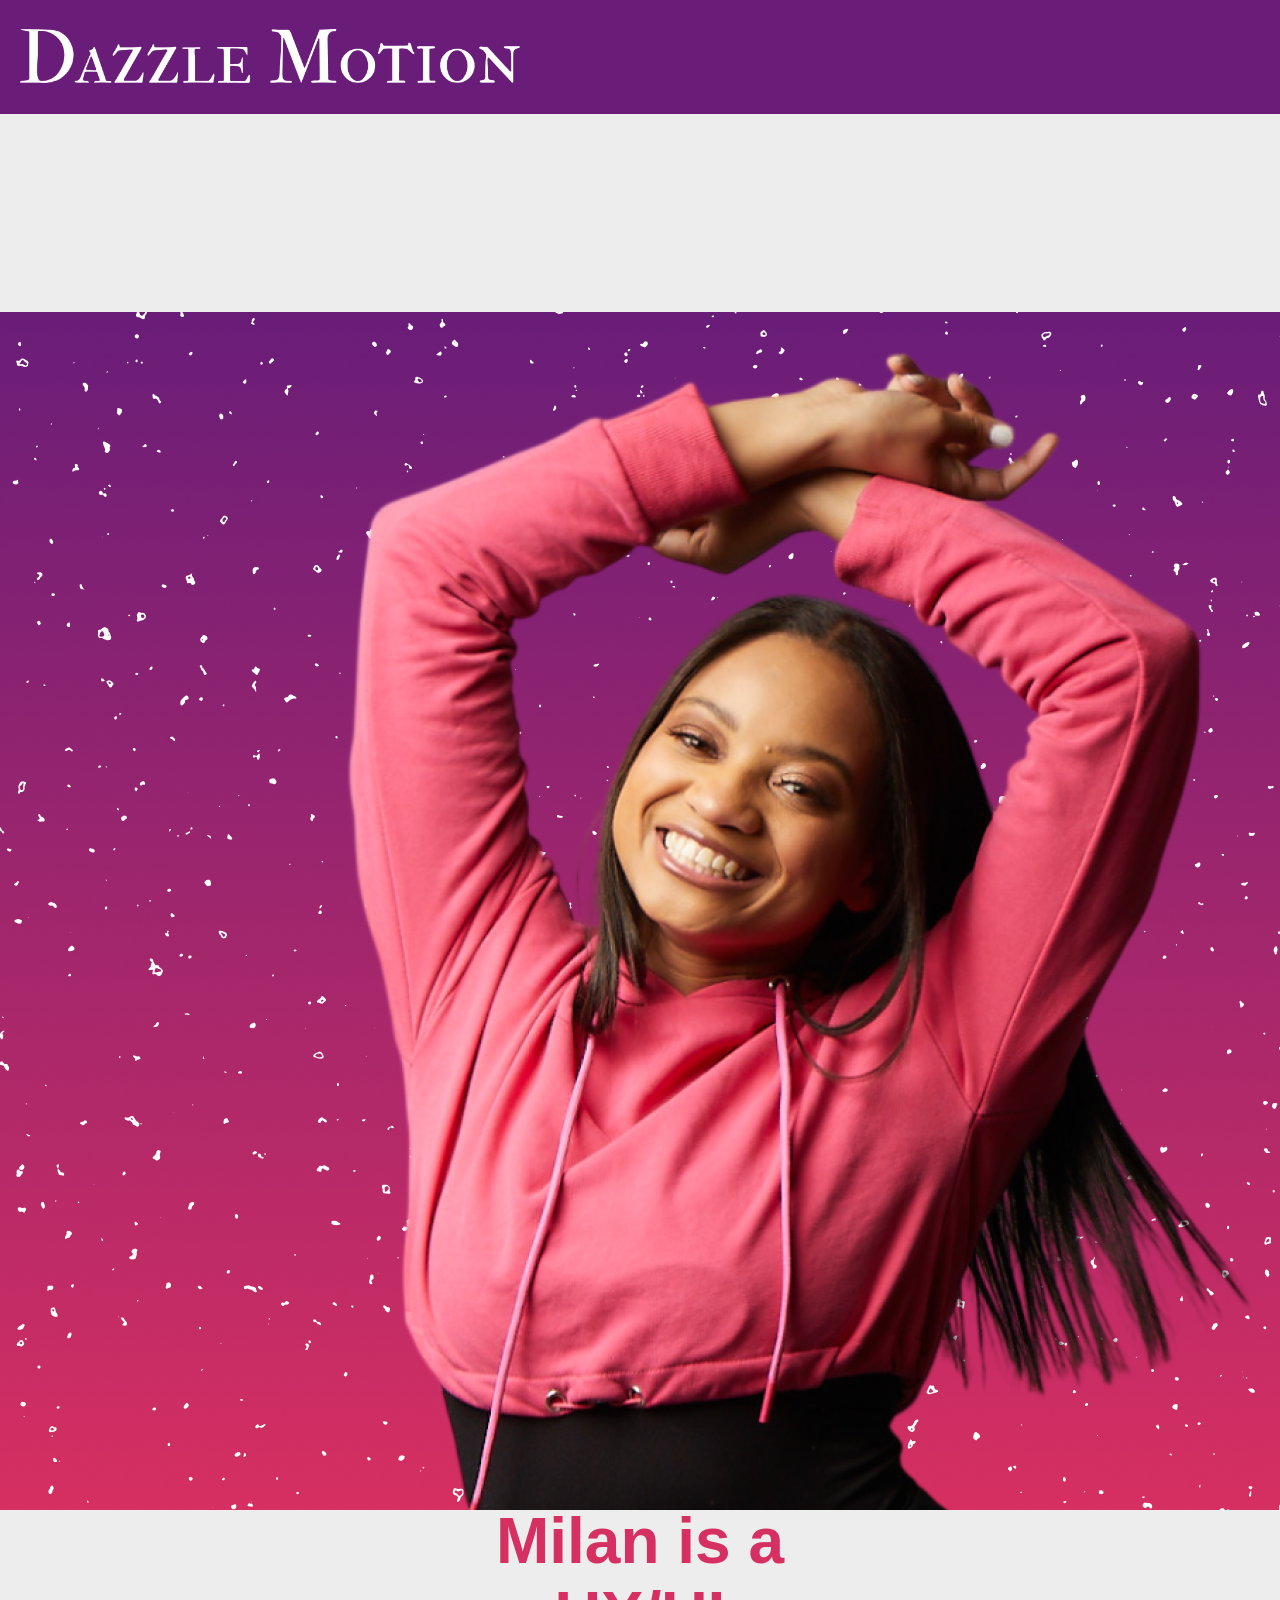
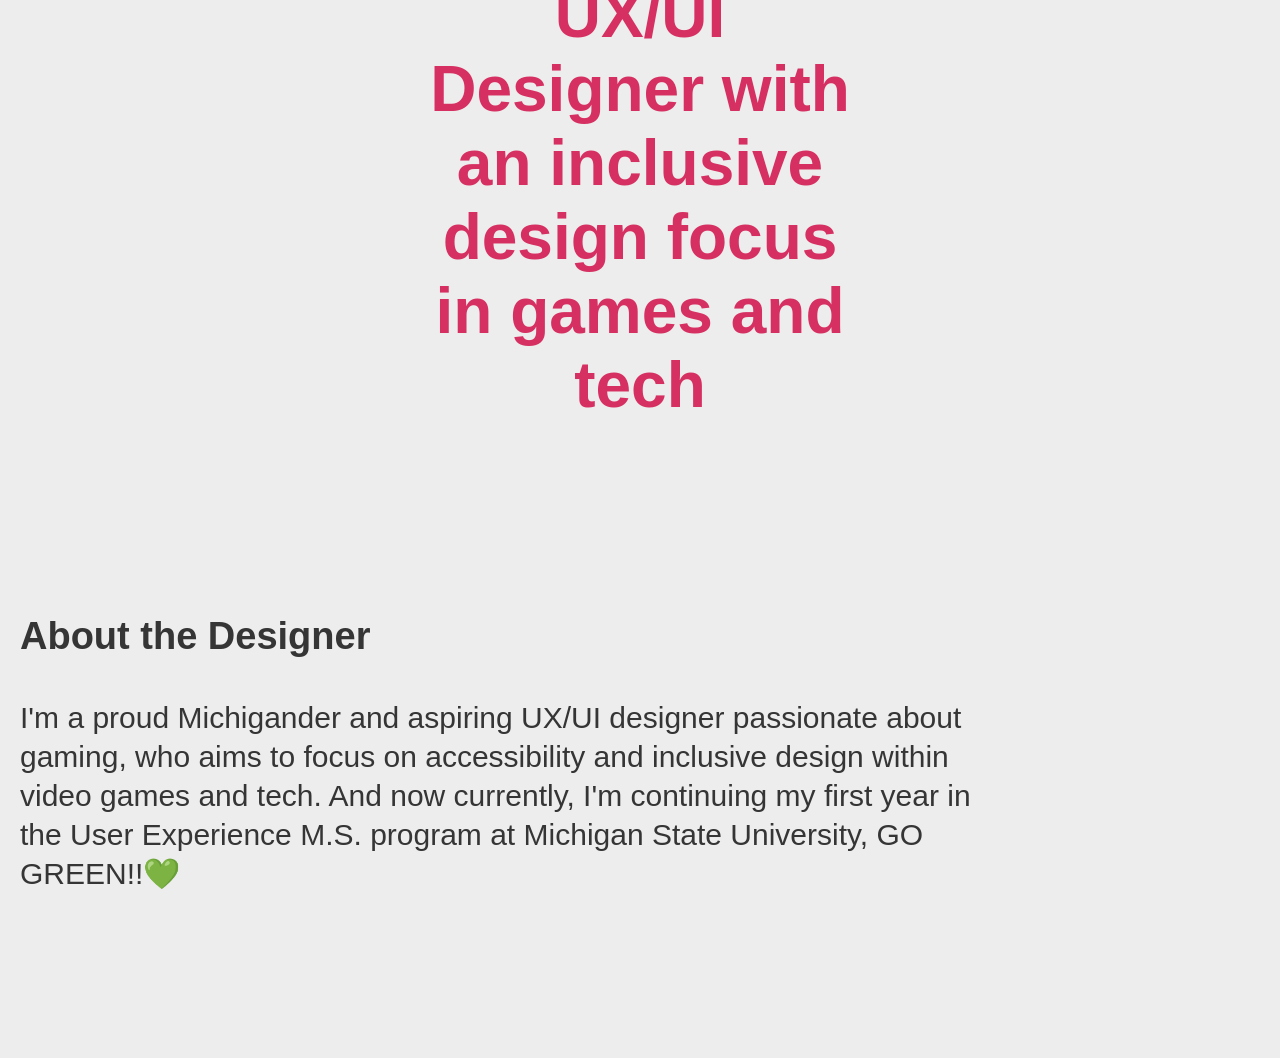
==== index.html @ 1866a819 "Edit 0.2" ====
<!DOCTYPE html>
<html lang="en">
  <head>
    <meta charset="UTF-8">
    <meta name="viewport" content="width=device-width, initial-scale=1.0">
    <title>Homepage</title>
    <link rel="stylesheet" href="screen.css">
  </head>
  <body>
  <h1 id="title">Dazzle Motion</h1>
  <div class="logo">
    <img src="Dazzle Motion Logo.png" alt="Dazzle Motion Logo">
  </div>
  <div class="Home Cover Page" >
    <img src="Home Screen Cover Image.png" alt="Home Cover Page">
  </div>

  <h2>Milan is a UX/UI Designer with an inclusive design focus in games and tech</h2>
  <div>
  <h3>About the Designer</h3>
  <p>I'm a proud Michigander and aspiring UX/UI designer passionate about gaming, who aims to focus on accessibility and inclusive design within video games and tech. And now currently, I'm continuing my first year in the User Experience M.S. program at Michigan State University, GO GREEN!!💚</p>
  </div>
  </body>
</html>
---- screen.css ----
/* Add screen styles below */
body {
    background: #EDEDED;
    margin: 0;
    font-family: Helvetica, Arial, sans-serif;
    padding-bottom: 245px
}

h1 {
    background: #691D78;
    color: #EDEDED;
    margin: 0;
    padding: 20px;
    font-size: 64px;
}

.logo img  {
    margin: 0;
    padding: 20px;
    width: 500px;
    height: auto;  
    position: relative;
    top: -205px;
    background: #691D78;
}

h2 {
    color: #D62F61;
    padding: 20px;
    font-size: 64px;
    margin-top: 70px;
    margin-left: 400px;
    margin-right: 400px;
    text-align: center;
    max-width: 1000px;

}

h3 {
    color: #353535;
    padding: 20px;
    margin: 0;
    font-size: 38px;
    margin-right: 40px;

}

p {
    color: #353535;
    padding: 20px;
    margin: 0;
    font-size: 30px;
    margin-right: 250px;
    line-height: 1.3;

}

div {
position: relative;
top: 100px;
}
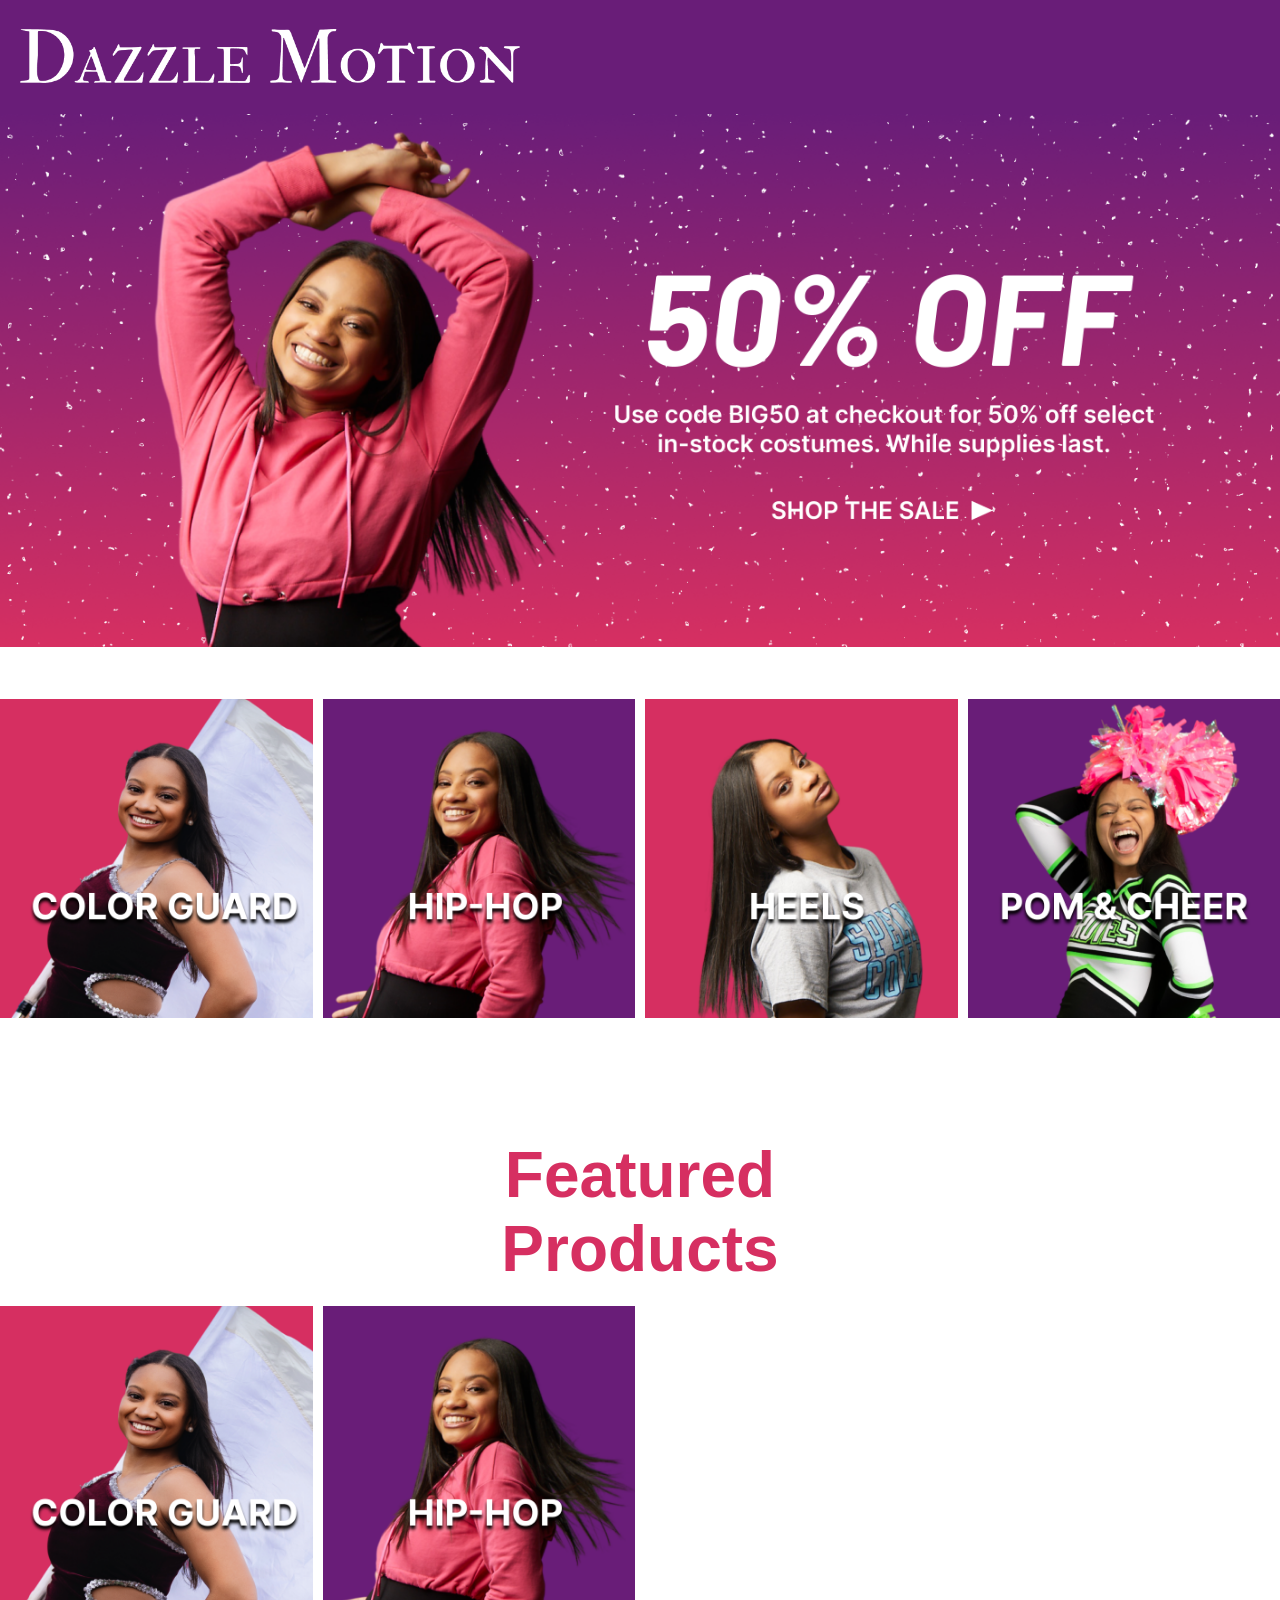
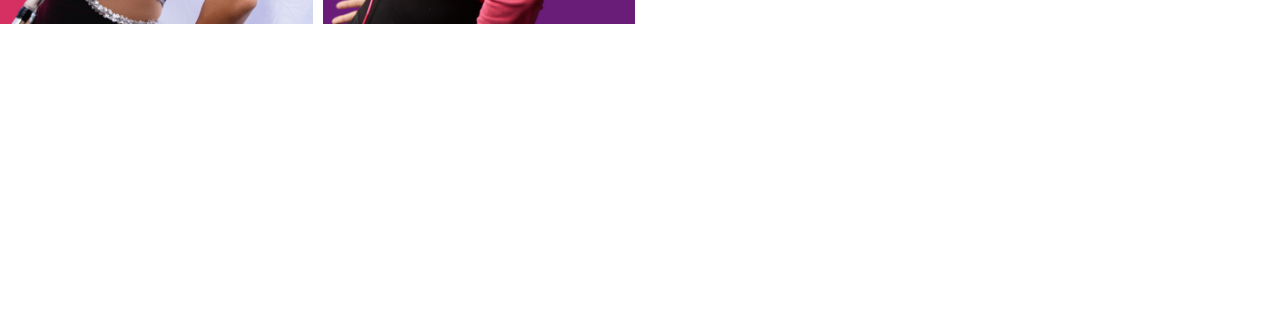
==== commit 74d329fa: "Edit 0.3" ====
--- a/index.html
+++ b/index.html
@@ -11,14 +11,18 @@
   <div class="logo">
     <img src="Dazzle Motion Logo.png" alt="Dazzle Motion Logo">
   </div>
-  <div class="Home Cover Page" >
+  <div class="homecoverpage" >
     <img src="Home Screen Cover Image.png" alt="Home Cover Page">
   </div>
-
-  <h2>Milan is a UX/UI Designer with an inclusive design focus in games and tech</h2>
-  <div>
-  <h3>About the Designer</h3>
-  <p>I'm a proud Michigander and aspiring UX/UI designer passionate about gaming, who aims to focus on accessibility and inclusive design within video games and tech. And now currently, I'm continuing my first year in the User Experience M.S. program at Michigan State University, GO GREEN!!💚</p>
+  <div class="cover-grid">
+    <img src="COLOR GUARD Cover.png" alt="Colorguard Cover">
+    <img src="HIP-HOP Cover.png" alt="Hip hop Cover">
+    <img src="HEELS Cover.png" alt="Heels Cover">
+    <img src="POM & CHEER Cover.png" alt="Pom and Cheer Cover">
   </div>
+  <h2>Featured Products</h2>
+  <div class="cover-grid">
+    <img src="COLOR GUARD Cover.png" alt="Colorguard Cover">
+    <img src="HIP-HOP Cover.png" alt="Hip hop Cover">
   </body>
 </html>
--- a/screen.css
+++ b/screen.css
@@ -1,14 +1,20 @@
 /* Add screen styles below */
+@import url('https://fonts.googleapis.com/css2?family=Inter:ital,opsz@0,14..32;1,14..32&display=swap')
+
+:root {
+    --main-bg-color: #FFFFFF;
+}
+
 body {
-    background: #EDEDED;
+    background: var(--main-bg-color);
     margin: 0;
-    font-family: Helvetica, Arial, sans-serif;
+    font-family: 'Inter', sans-serif;
     padding-bottom: 245px
 }
 
 h1 {
     background: #691D78;
-    color: #EDEDED;
+    color: #FFFFFF;
     margin: 0;
     padding: 20px;
     font-size: 64px;
@@ -24,16 +30,40 @@
     background: #691D78;
 }
 
+.homecoverpage  {
+    margin: 0;
+    padding: 0px;
+    top: -98px;
+}
+
+.homecoverpage img  {
+    max-width: 100%;
+    height: auto; 
+    top: -500px;
+}
+
+.cover-grid  {
+    display: grid;
+    grid-template-columns: repeat(4, 1fr);
+    gap: 10px;
+    top: -50px;
+}
+
+.cover-grid img {
+  width: 100%;
+  height: auto;
+}
+
 h2 {
     color: #D62F61;
     padding: 20px;
     font-size: 64px;
-    margin-top: 70px;
+    margin-top: 50px;
+    margin-bottom: 50px;
     margin-left: 400px;
     margin-right: 400px;
     text-align: center;
     max-width: 1000px;
-
 }
 
 h3 {
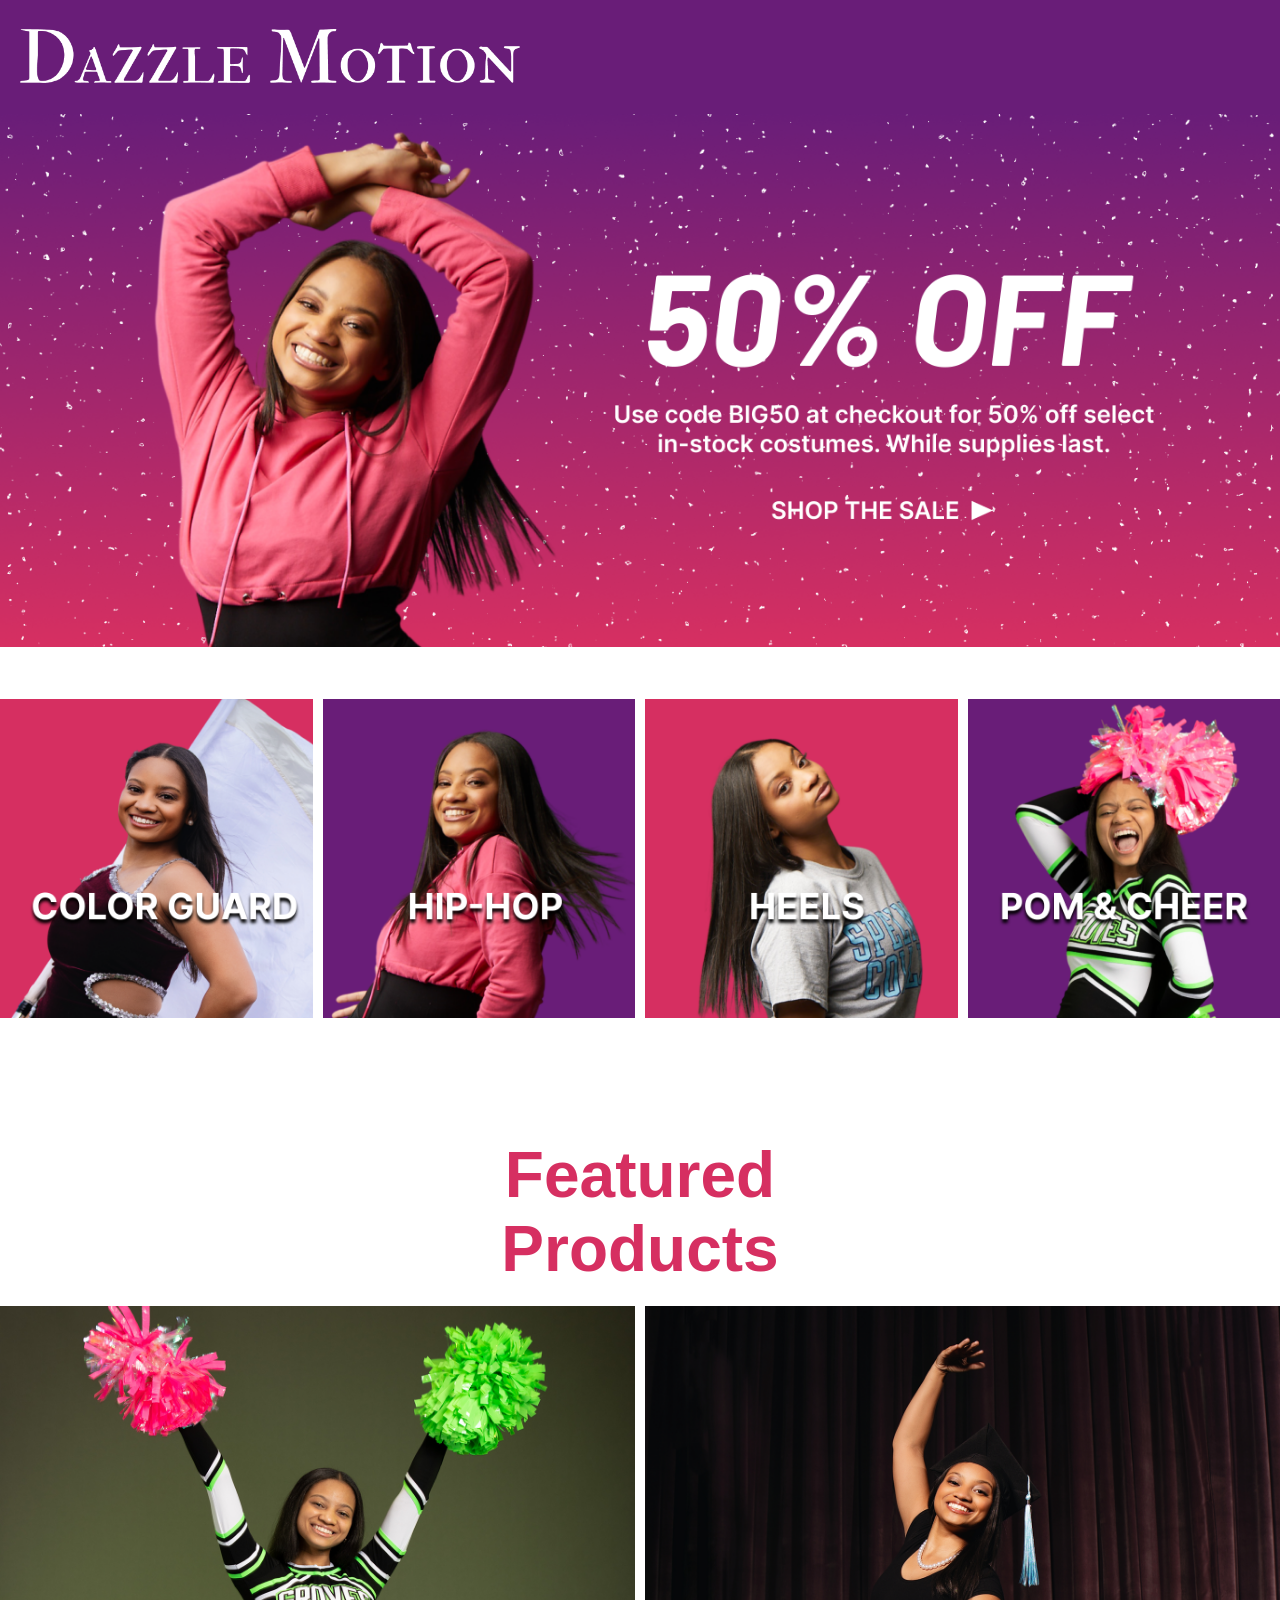
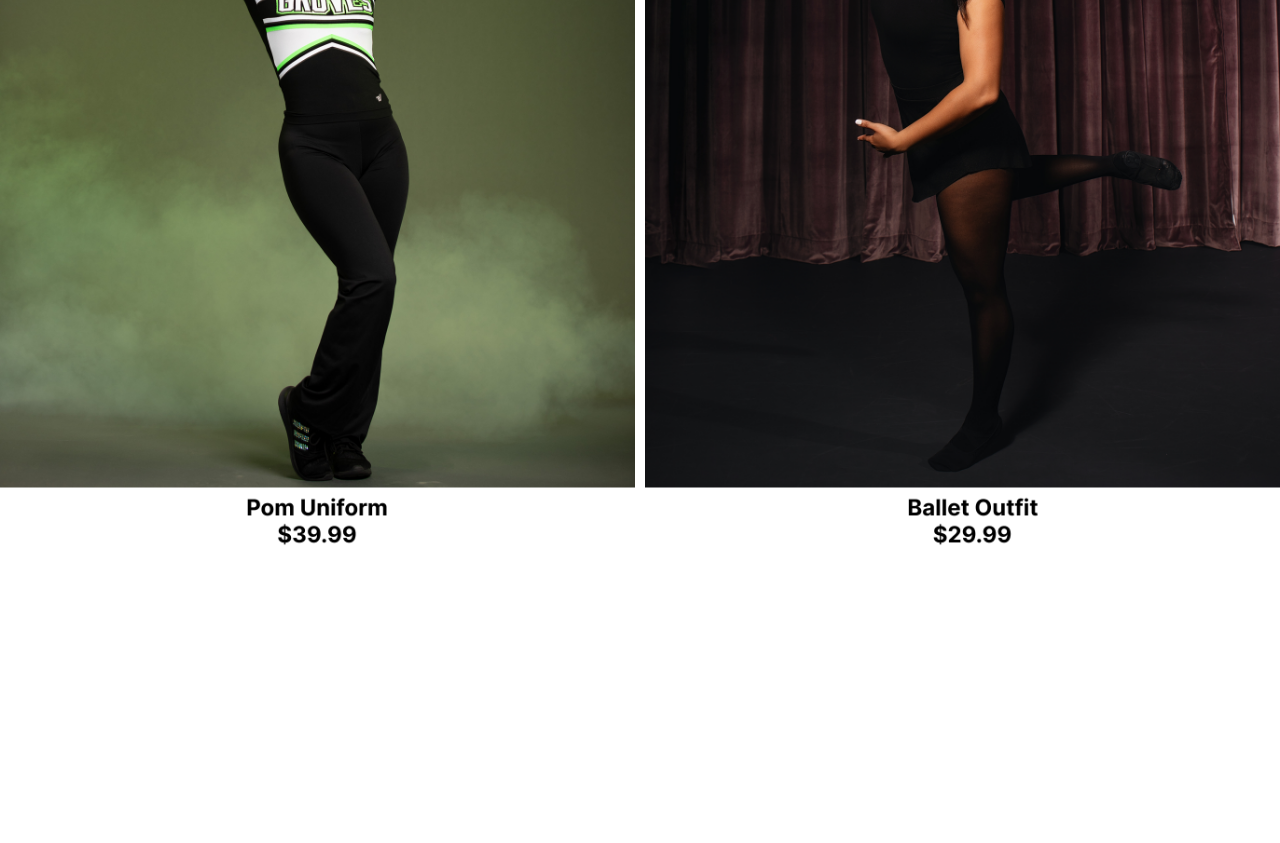
==== commit 3438a8dc: "Edit 0.4" ====
--- a/index.html
+++ b/index.html
@@ -21,8 +21,8 @@
     <img src="POM & CHEER Cover.png" alt="Pom and Cheer Cover">
   </div>
   <h2>Featured Products</h2>
-  <div class="cover-grid">
-    <img src="COLOR GUARD Cover.png" alt="Colorguard Cover">
-    <img src="HIP-HOP Cover.png" alt="Hip hop Cover">
+  <div class="featured-products">
+    <img src="FP_Pom.png" alt="Pom">
+    <img src="FP_Ballet.png" alt="Ballet">
   </body>
 </html>
--- a/screen.css
+++ b/screen.css
@@ -66,6 +66,18 @@
     max-width: 1000px;
 }
 
+.featured-products {
+    display: grid;
+    grid-template-columns: repeat(2, 1fr);
+    gap: 10px;
+    top: -50px;
+}
+
+.featured-products img {
+  width: 100%;
+  height: auto;
+}
+
 h3 {
     color: #353535;
     padding: 20px;
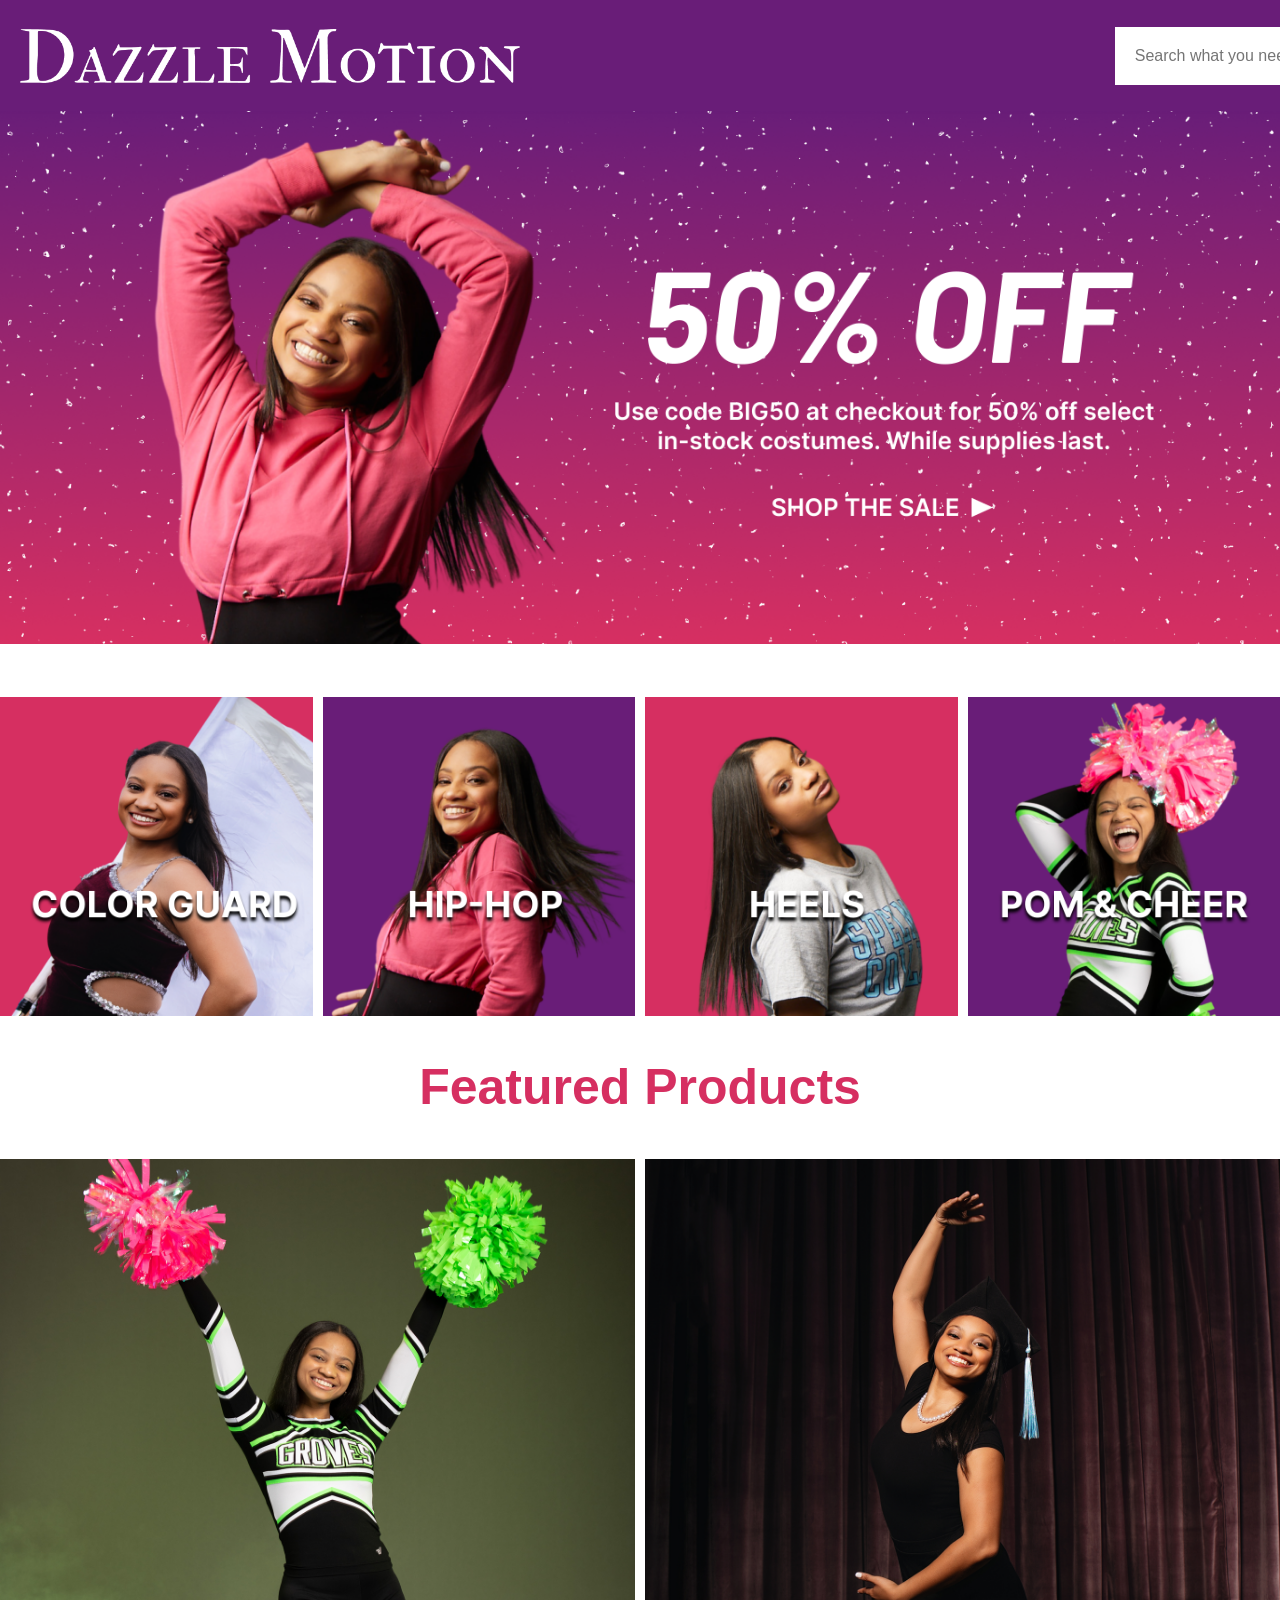
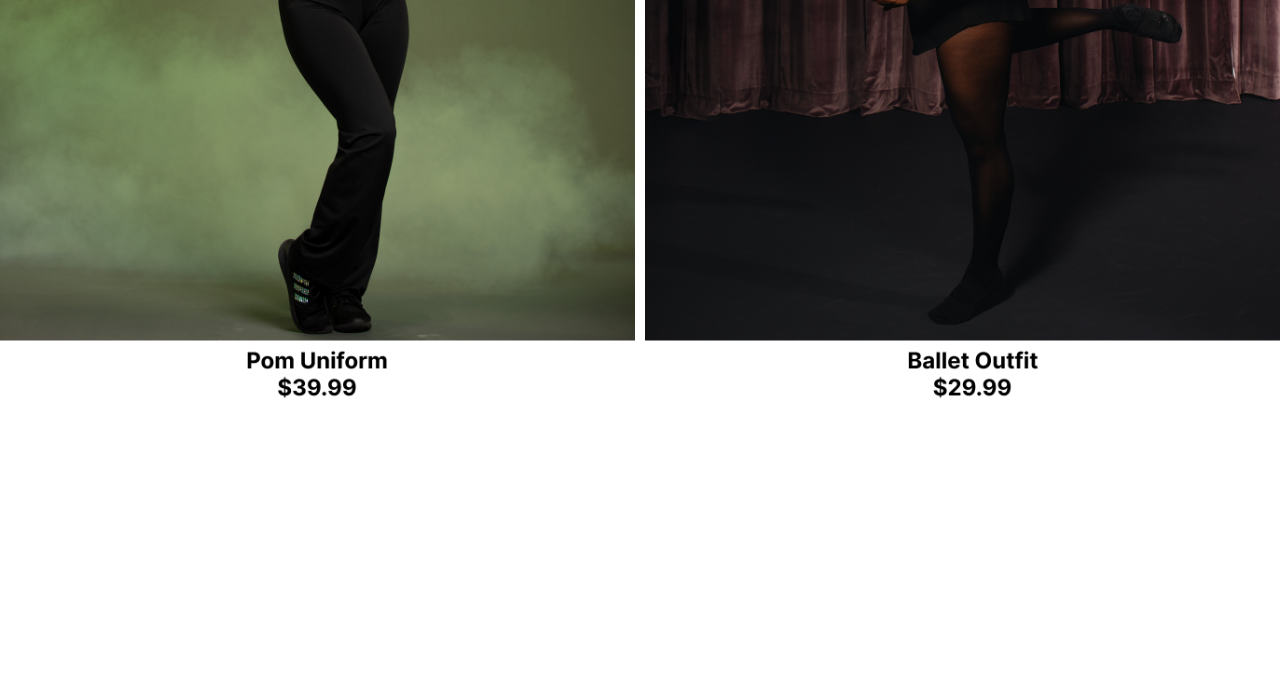
==== commit 87891dc3: "Edit 0.5" ====
--- a/index.html
+++ b/index.html
@@ -11,6 +11,11 @@
   <div class="logo">
     <img src="Dazzle Motion Logo.png" alt="Dazzle Motion Logo">
   </div>
+  <section class="Search">
+        <form action="#">
+          <input type="text" placeholder="Search what you need here"> <input type="button" value="Search">
+        </form>
+      </section>
   <div class="homecoverpage" >
     <img src="Home Screen Cover Image.png" alt="Home Cover Page">
   </div>
@@ -24,5 +29,6 @@
   <div class="featured-products">
     <img src="FP_Pom.png" alt="Pom">
     <img src="FP_Ballet.png" alt="Ballet">
+  </div>
   </body>
 </html>
--- a/screen.css
+++ b/screen.css
@@ -14,7 +14,7 @@
 
 h1 {
     background: #691D78;
-    color: #FFFFFF;
+    color: #691D78;
     margin: 0;
     padding: 20px;
     font-size: 64px;
@@ -30,10 +30,46 @@
     background: #691D78;
 }
 
+.Search {
+    font: 64px;
+    text-align: center;
+    position: relative;
+    top: -190px;
+    margin-left:1000px;
+    overflow-x: hidden;
+}
+
+form {
+    width: 900px;
+}
+
+input[type=text] {
+    font-family: 'Inter', sans-serif;
+    width: 500px;
+    text-align: left;
+    padding: 20px 10px 20px 20px;
+    margin: 5px 0px 0px 0px;
+    font-size: 16px;
+    background-color: white;
+    color: #424242;
+    border: none;
+}
+
+input[type=button] {
+    font-weight: 700;
+    font-size: 30px;
+    padding: 10px 40px 17px 30px;
+    margin-left: -34px;
+    margin-right: 0px;
+    background-color: #D62F61;
+    color: white;
+    border: none;
+}
+
 .homecoverpage  {
     margin: 0;
     padding: 0px;
-    top: -98px;
+    top: -164px;
 }
 
 .homecoverpage img  {
@@ -46,7 +82,7 @@
     display: grid;
     grid-template-columns: repeat(4, 1fr);
     gap: 10px;
-    top: -50px;
+    top: -115px;
 }
 
 .cover-grid img {
@@ -56,14 +92,16 @@
 
 h2 {
     color: #D62F61;
-    padding: 20px;
-    font-size: 64px;
-    margin-top: 50px;
-    margin-bottom: 50px;
+    padding: 10px;
+    font-size: 50px;
+    margin-top: 0px;
+    margin-bottom: 0px;
     margin-left: 400px;
     margin-right: 400px;
     text-align: center;
     max-width: 1000px;
+    position: relative;
+    bottom: 83px;
 }
 
 .featured-products {
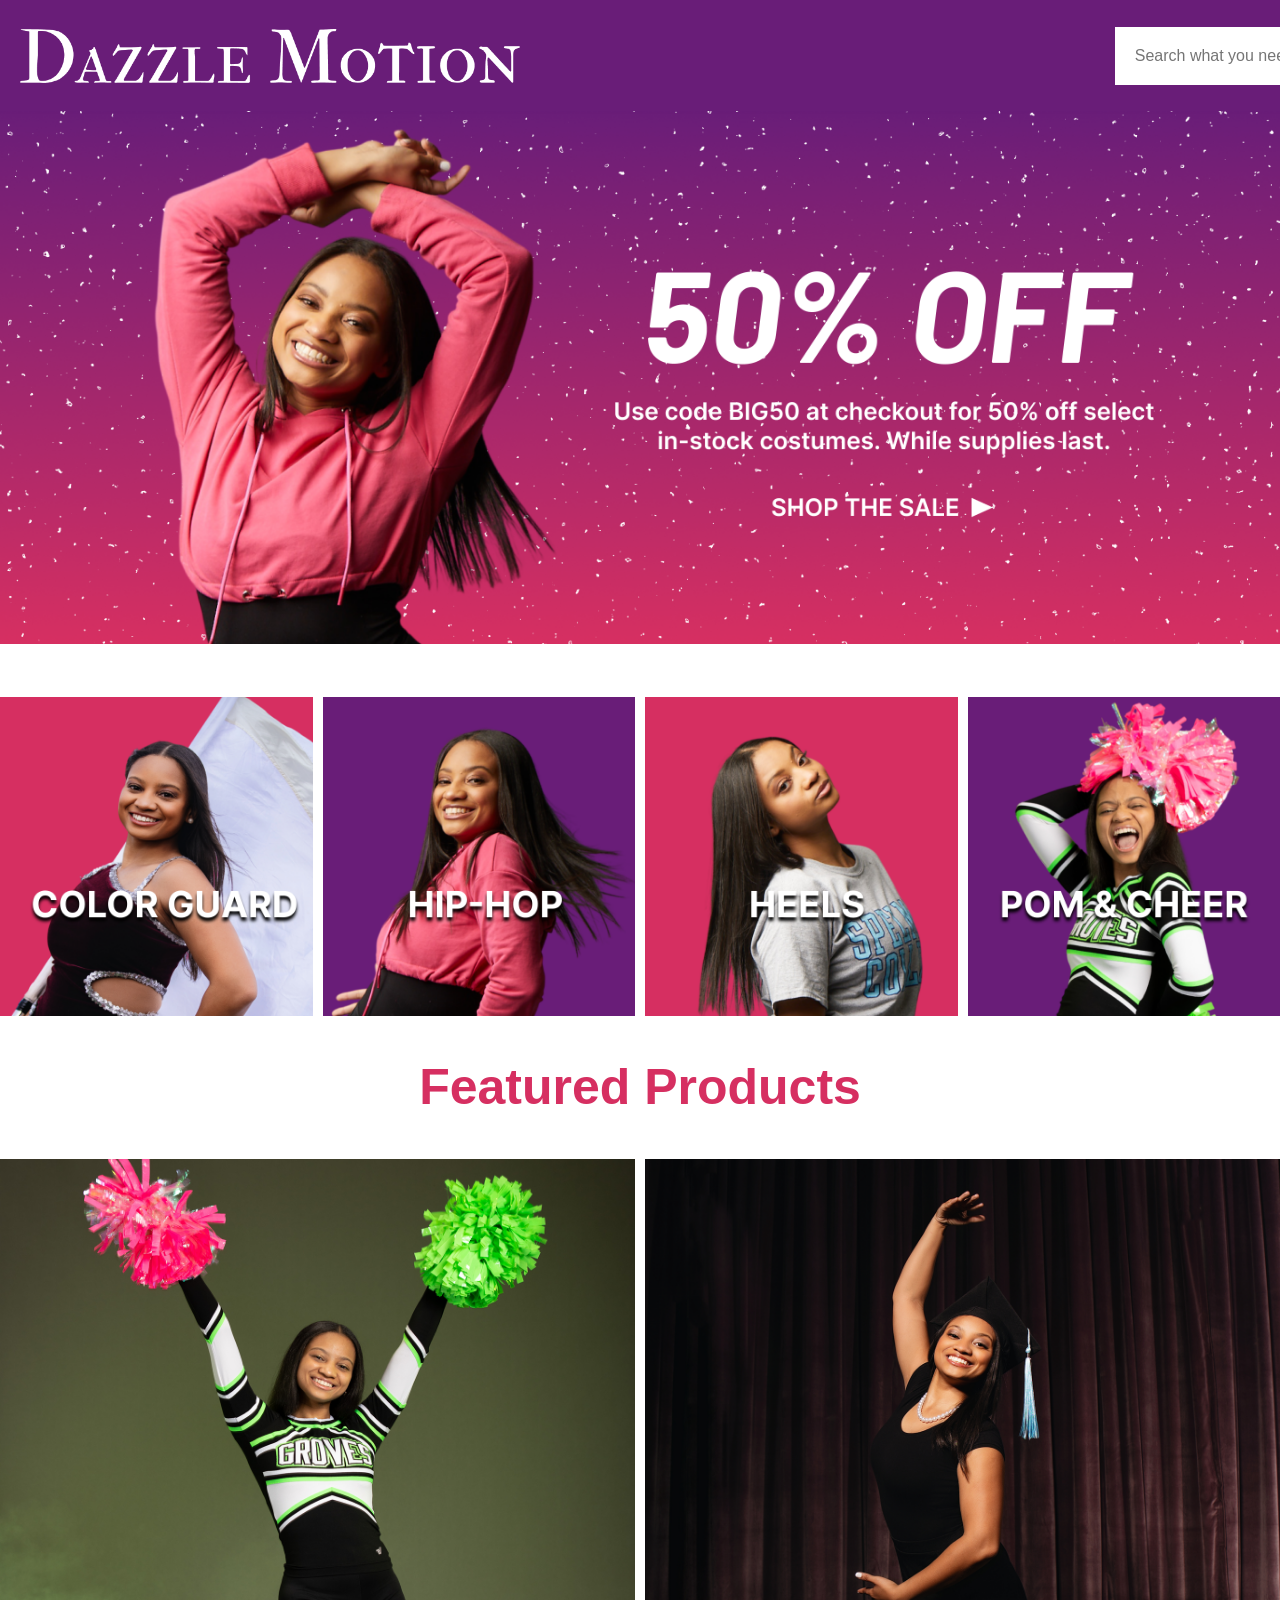
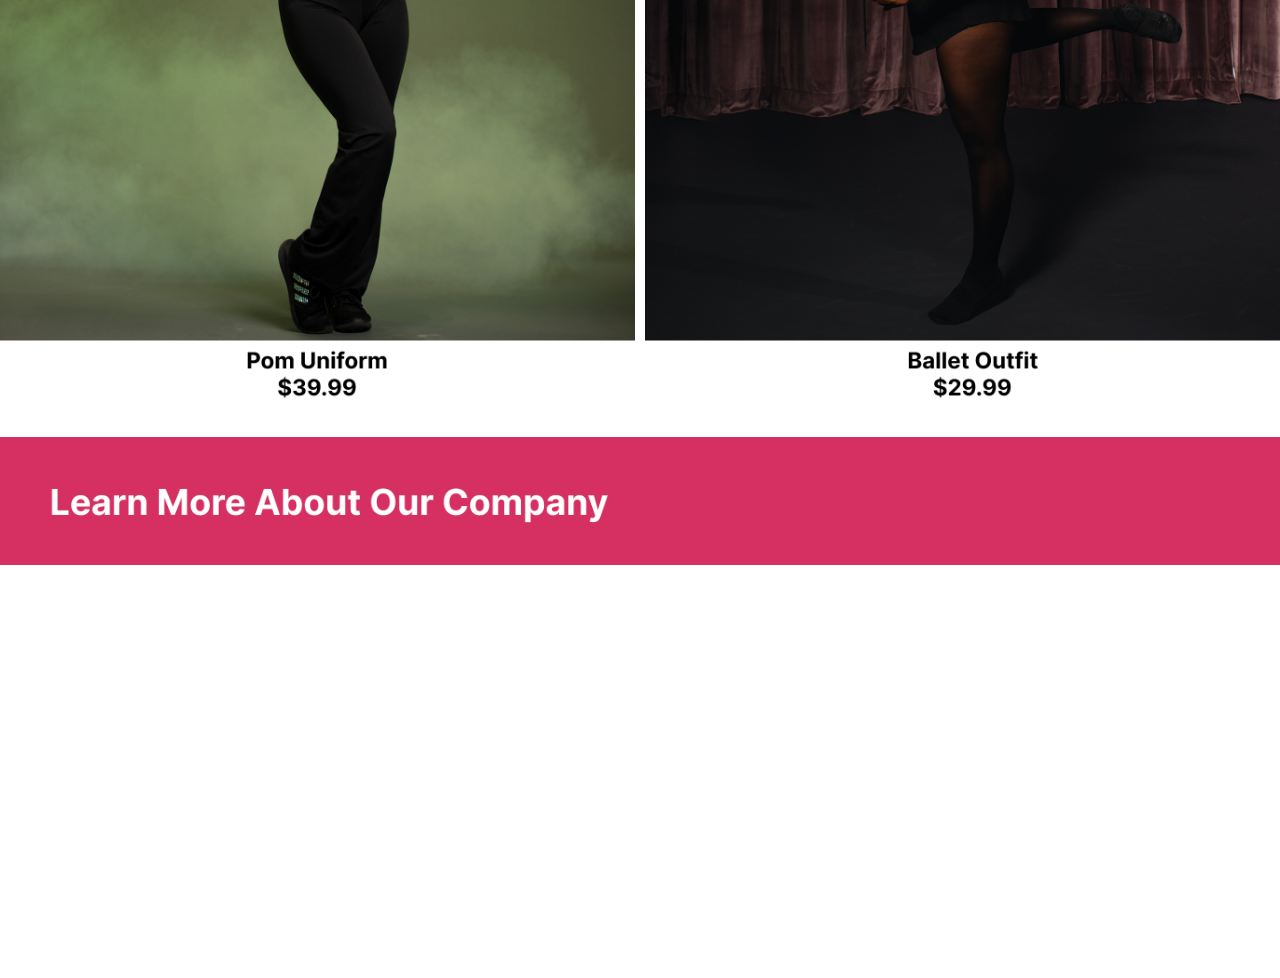
==== commit d36f6182: "Edit 0.6" ====
--- a/index.html
+++ b/index.html
@@ -30,5 +30,8 @@
     <img src="FP_Pom.png" alt="Pom">
     <img src="FP_Ballet.png" alt="Ballet">
   </div>
+  <div class="PB1">
+    <img src="Page Bar 1.png" alt="">
+  </div>
   </body>
 </html>
--- a/screen.css
+++ b/screen.css
@@ -114,7 +114,22 @@
 .featured-products img {
   width: 100%;
   height: auto;
+  margin-bottom: 150px;
 }
+
+.PB1 {
+    margin: 0;
+    padding: 0px;
+    top: -164px;
+    overflow: hidden;
+}
+
+.PB1 img  {
+    max-width: 100%;
+    height: auto; 
+    top: -500px;
+}
+
 
 h3 {
     color: #353535;
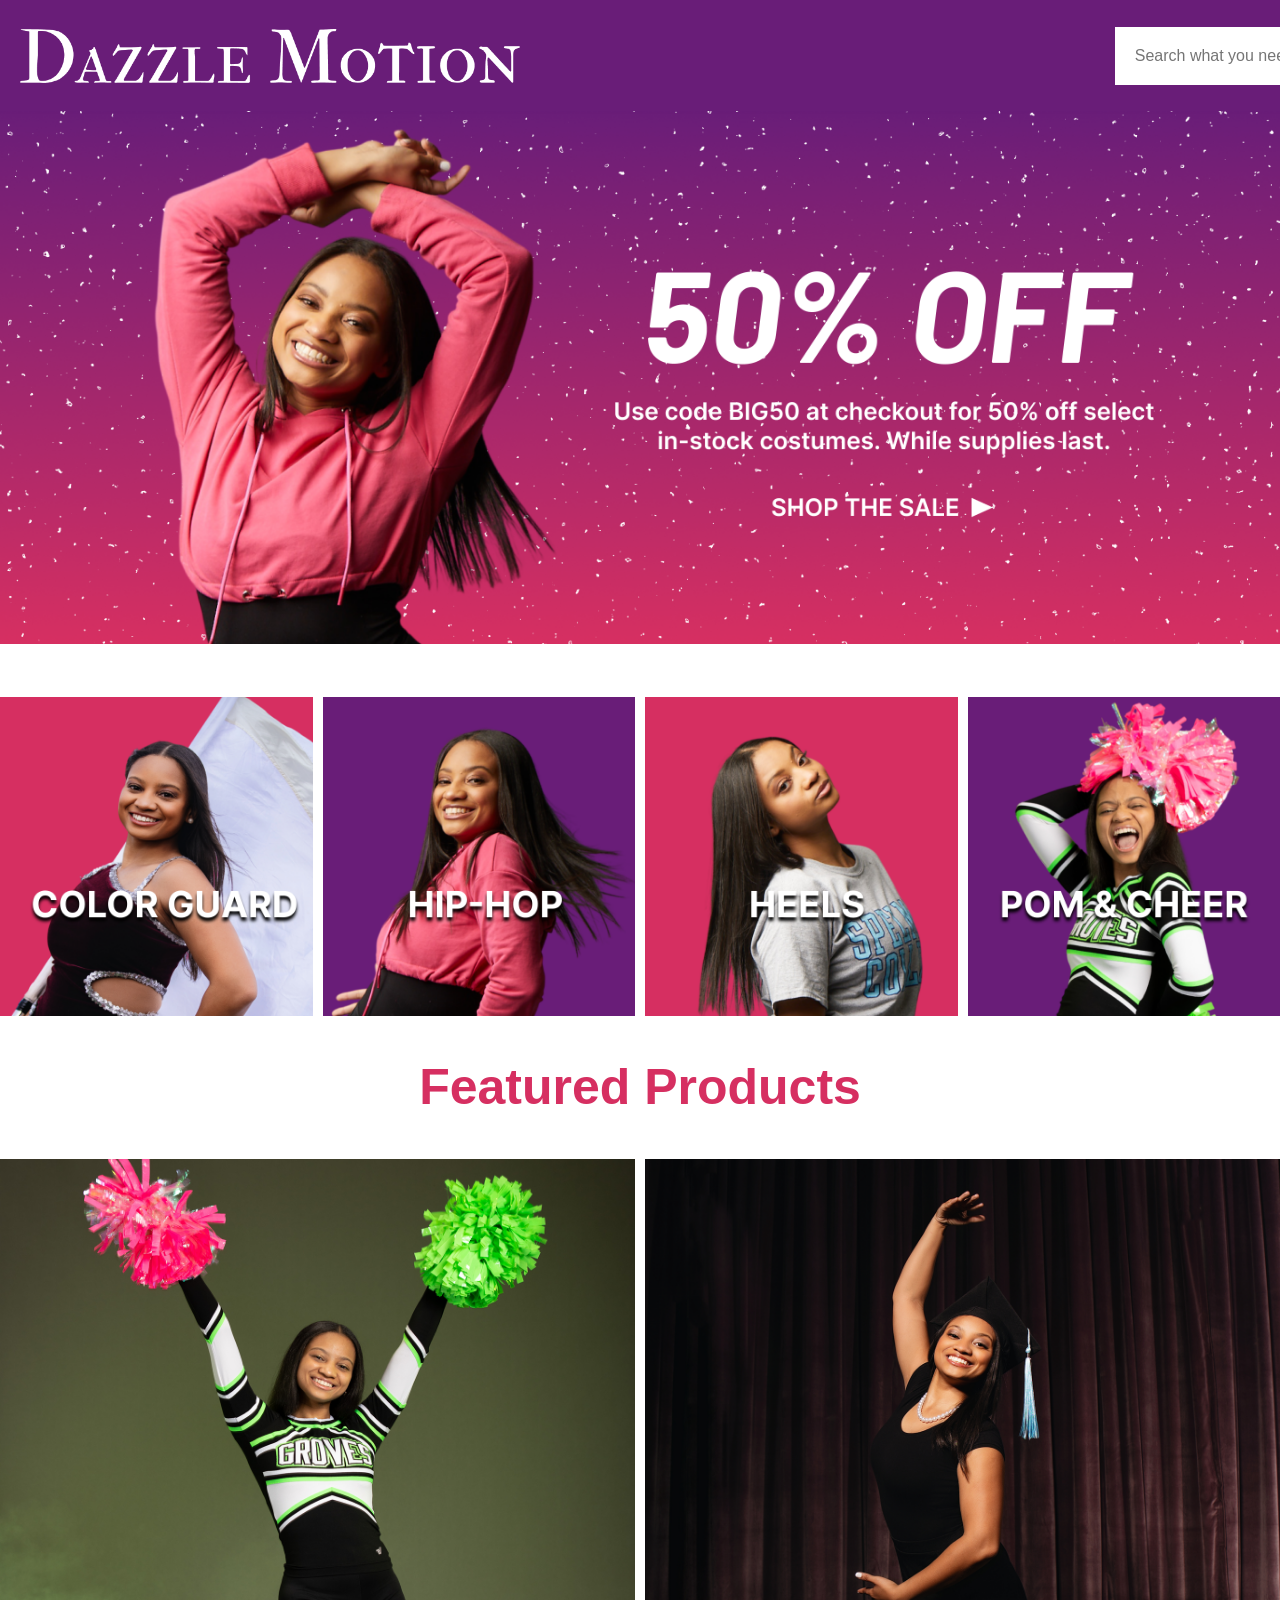
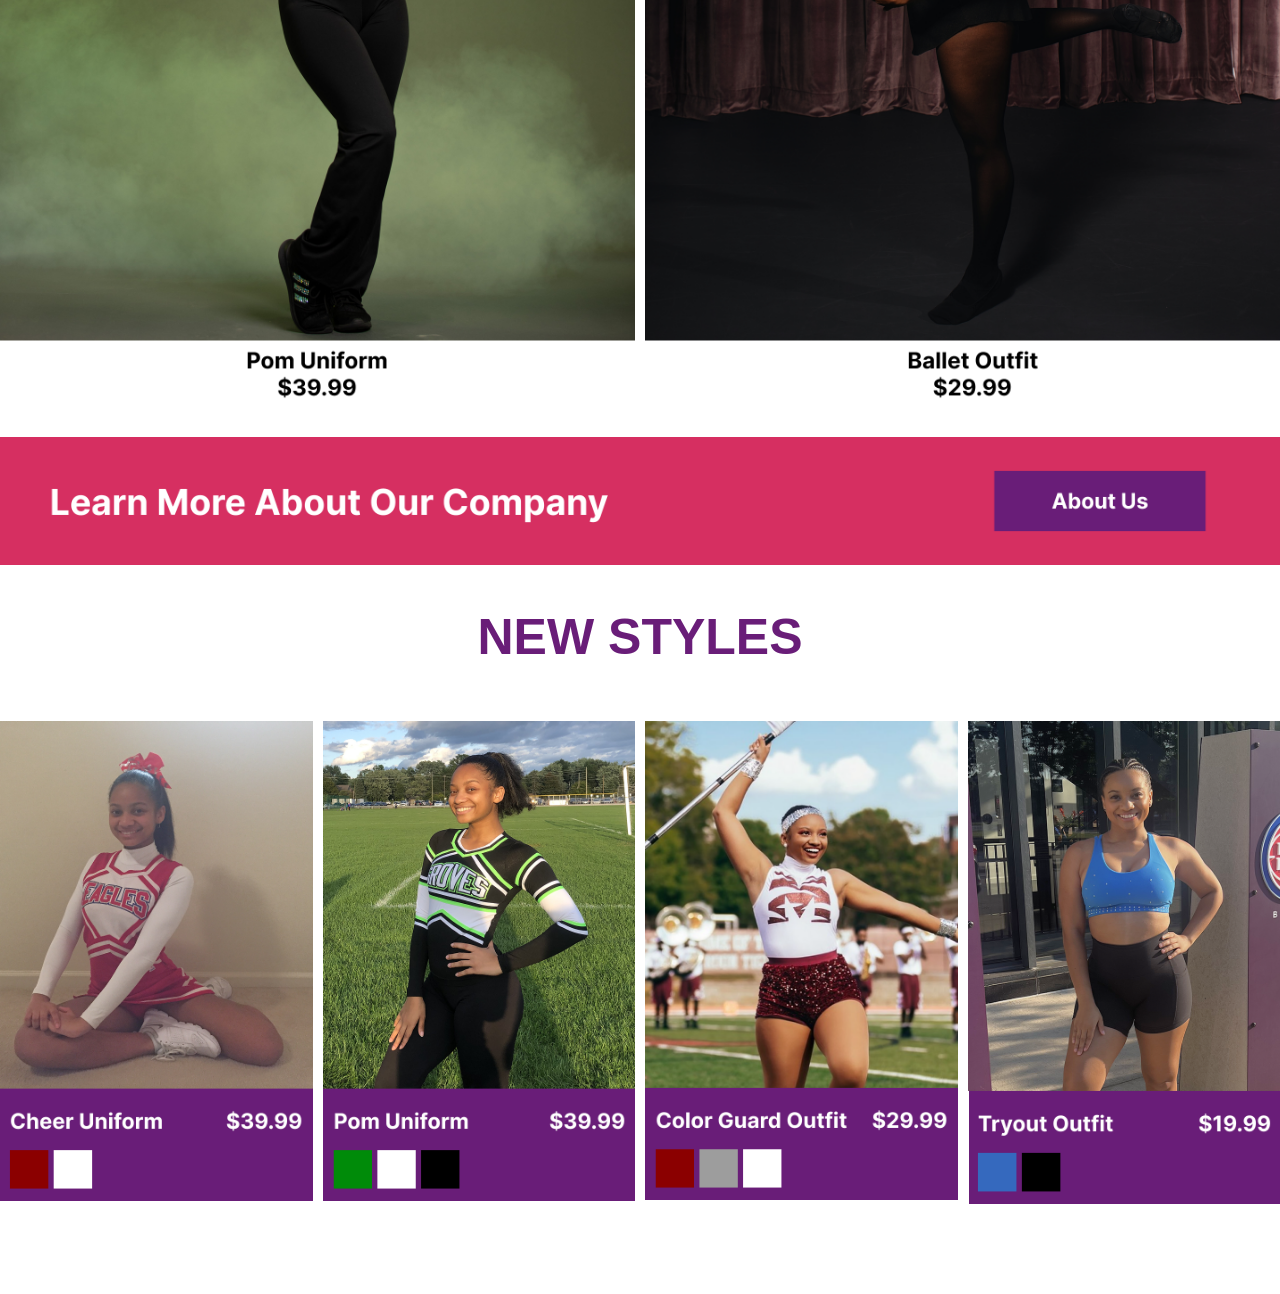
==== commit 831cefe5: "Edit 0.7" ====
--- a/index.html
+++ b/index.html
@@ -31,7 +31,17 @@
     <img src="FP_Ballet.png" alt="Ballet">
   </div>
   <div class="PB1">
+    <a target="" href="about.html">
     <img src="Page Bar 1.png" alt="">
+    </a>
   </div>
-  </body>
+  <h3>NEW STYLES</h3>
+  <div class="new-grid">
+    <img src="NSCheer.png" alt="Cheer Cover">
+    <img src="NSPom.png" alt="Pom Cover">
+    <img src="NSColorG.png" alt="Colorguard Cover">
+    <img src="NSTryout.png" alt="Tryout Cover">
+  </div>
+    <script src="index.js"></script>
+</body>
 </html>
--- a/screen.css
+++ b/screen.css
@@ -9,7 +9,7 @@
     background: var(--main-bg-color);
     margin: 0;
     font-family: 'Inter', sans-serif;
-    padding-bottom: 245px
+    padding-bottom: 0px
 }
 
 h1 {
@@ -130,14 +130,38 @@
     top: -500px;
 }
 
+h3 {
+    color: #691D78;
+    padding: 10px;
+    font-size: 50px;
+    margin-top: 0px;
+    margin-bottom: 0px;
+    margin-left: 400px;
+    margin-right: 400px;
+    text-align: center;
+    max-width: 1000px;
+    position: relative;
+    bottom: 135px;
+}
 
-h3 {
+.new-grid  {
+    display: grid;
+    grid-template-columns: repeat(4, 1fr);
+    gap: 10px;
+    top: -90px;
+}
+
+.new-grid img {
+  width: 100%;
+  height: auto;
+}
+
+h4 {
     color: #353535;
     padding: 20px;
     margin: 0;
     font-size: 38px;
     margin-right: 40px;
-
 }
 
 p {
@@ -147,7 +171,6 @@
     font-size: 30px;
     margin-right: 250px;
     line-height: 1.3;
-
 }
 
 div {
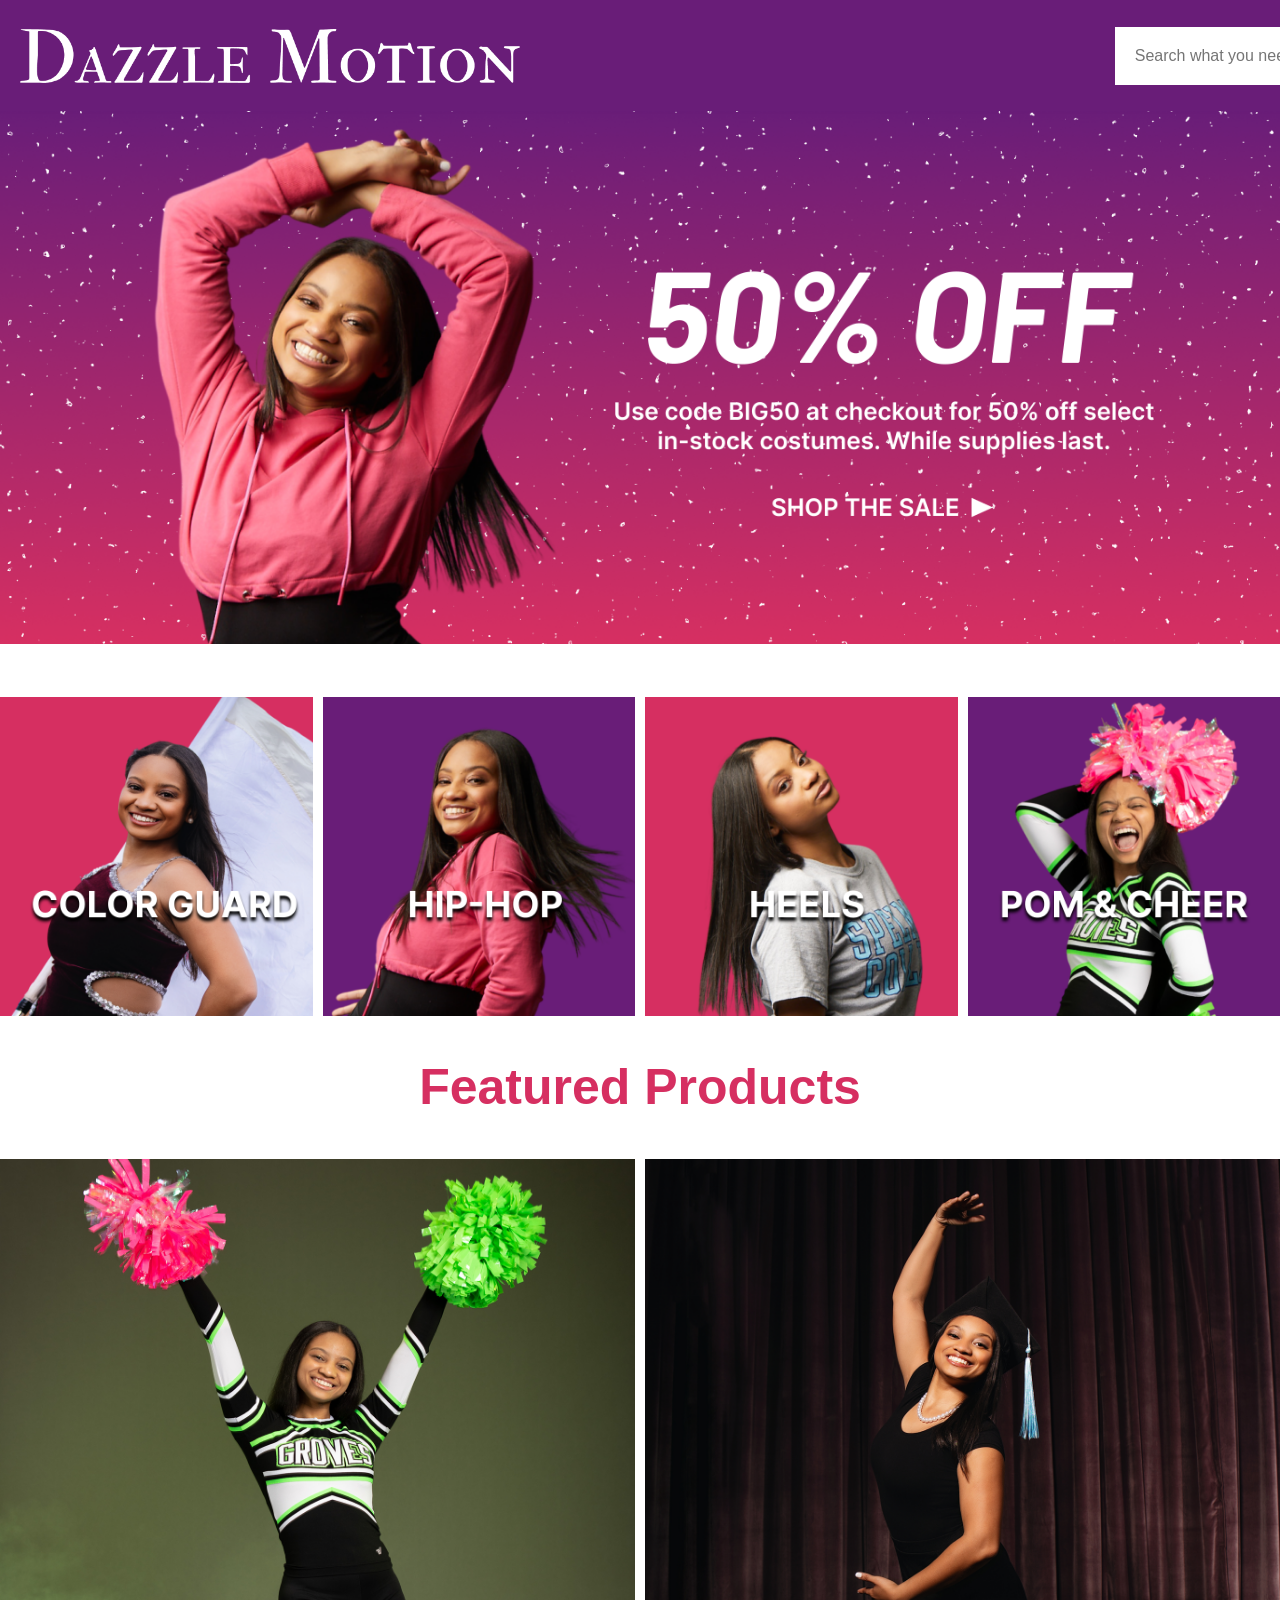
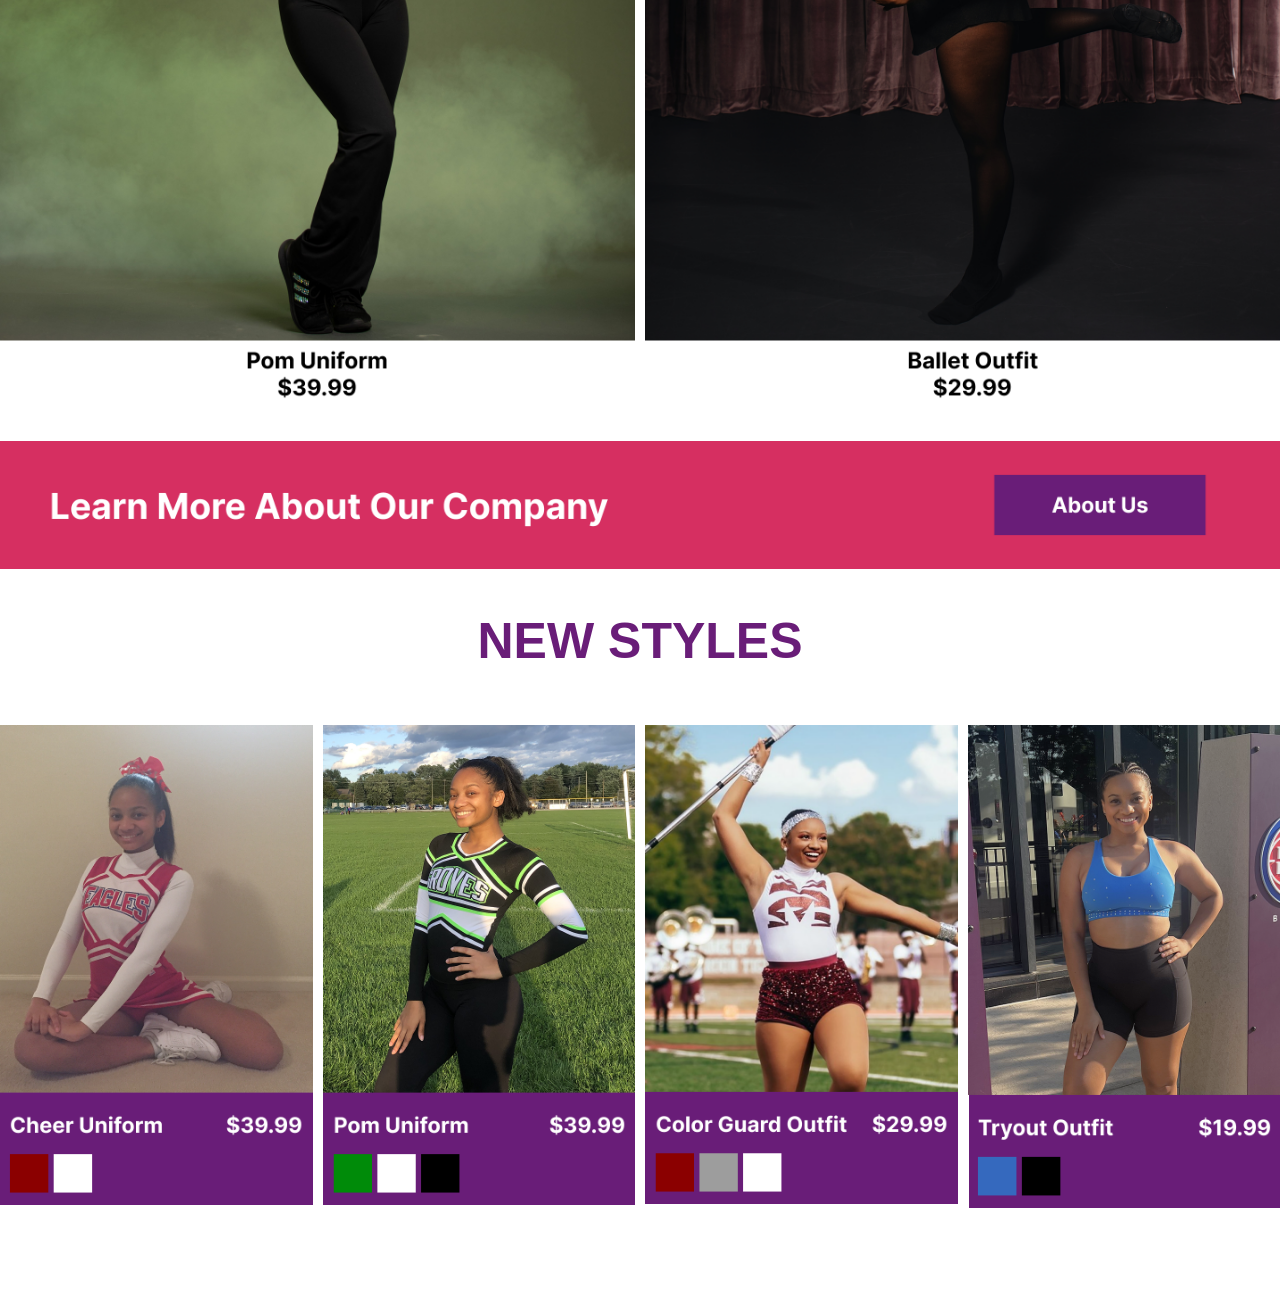
==== commit d50f426c: "Edit 0.8" ====
--- a/index.html
+++ b/index.html
@@ -27,7 +27,9 @@
   </div>
   <h2>Featured Products</h2>
   <div class="featured-products">
+    <a target="" href="product.html">
     <img src="FP_Pom.png" alt="Pom">
+    </a>
     <img src="FP_Ballet.png" alt="Ballet">
   </div>
   <div class="PB1">
@@ -38,7 +40,9 @@
   <h3>NEW STYLES</h3>
   <div class="new-grid">
     <img src="NSCheer.png" alt="Cheer Cover">
+    <a target="" href="product.html">
     <img src="NSPom.png" alt="Pom Cover">
+    </a>
     <img src="NSColorG.png" alt="Colorguard Cover">
     <img src="NSTryout.png" alt="Tryout Cover">
   </div>
--- a/screen.css
+++ b/screen.css
@@ -176,4 +176,64 @@
 div {
 position: relative;
 top: 100px;
+}
+
+
+
+.aboutcoverpage  {
+    margin: 0;
+    padding: 0px;
+    top: -164px;
+}
+
+.aboutcoverpage img  {
+    max-width: 100%;
+    height: auto; 
+    top: -500px;
+}
+
+
+.aboutsection img {
+    float: left;
+    margin-right: 20px;
+    margin-bottom: 0px;
+    padding: 30px;
+    width: 800px;
+    height: auto;
+    margin-top: 5px;
+    margin-left: 0px;
+}
+
+.aboutsection h5 {
+    color: #D62F61;
+    padding: 20px;
+    margin: 0;
+    font-size: 75px;
+    margin-right: 400px;
+    font-weight: bolder;
+}
+
+.aboutsection p {
+    color: #000000;
+    padding: 20px;
+    margin: 0;
+    font-size: 35px;
+    margin-right: 250px;
+    line-height: 1.5;
+    font-weight: 500;
+}
+
+.aboutsection {
+    top: -100px;
+    margin: 0%;
+}
+
+img[src*="Page Bar 2.png"] {
+    margin: 0;
+    padding: 0px;
+    top: -164px;
+    overflow: hidden;
+    max-width: 100%;
+    height: auto; 
+    top: -500px;
 }
